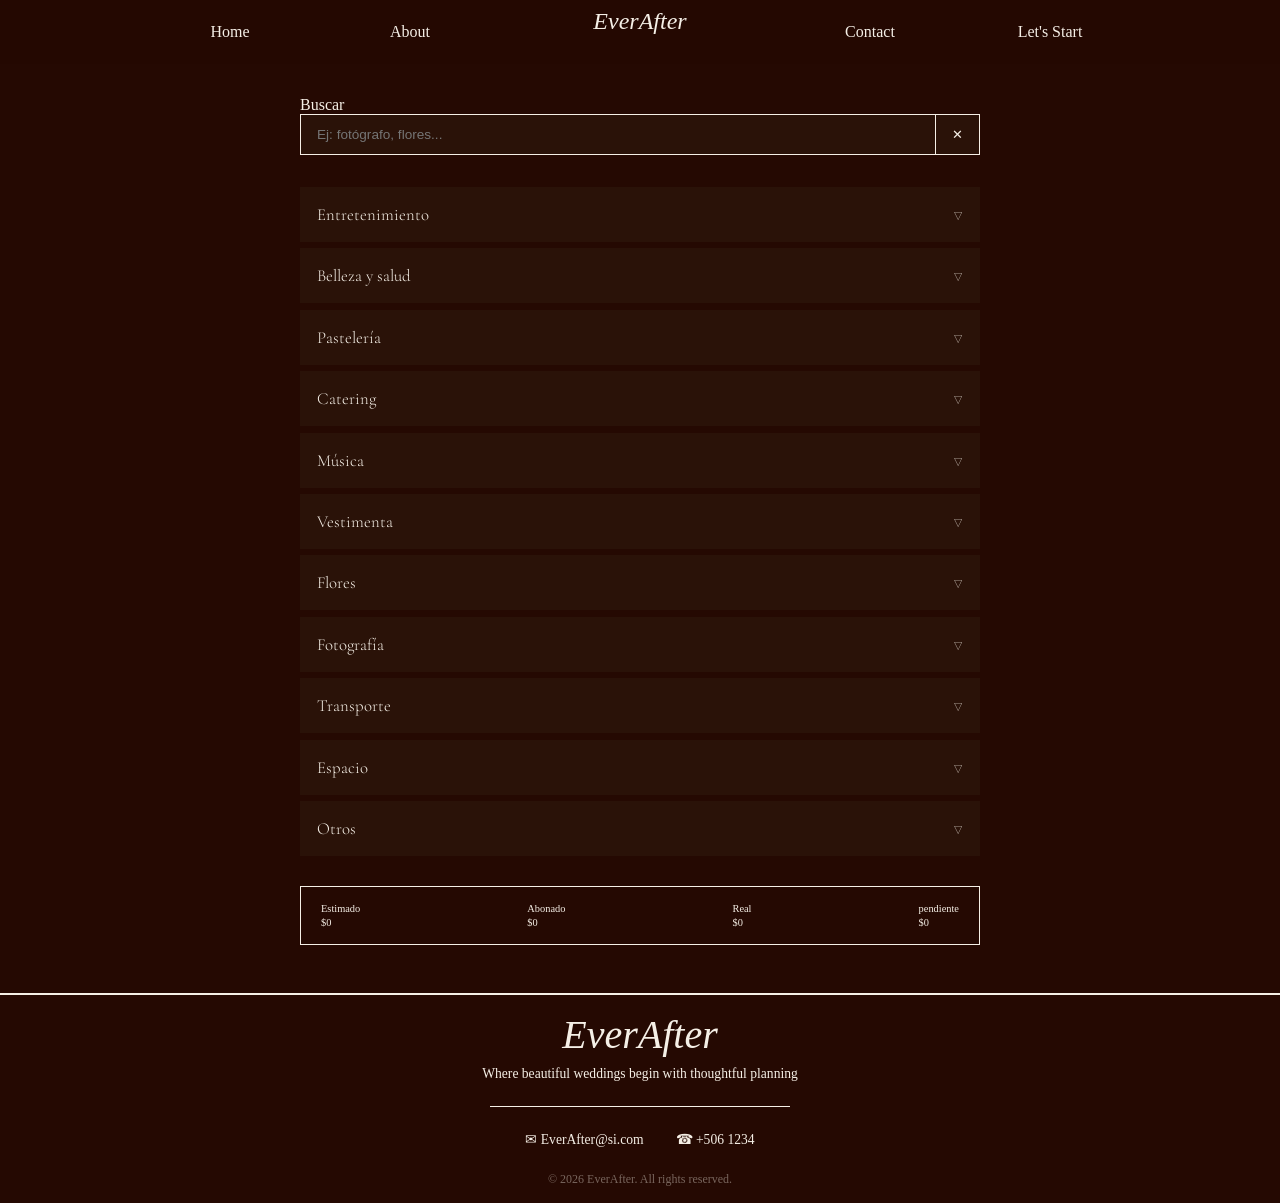
==== budget.html @ 5b274982 "Pagina de Presupuesto" ====
<!DOCTYPE html>
<html lang="es">

<head>
  <meta charset="UTF-8">
  <meta name="viewport" content="width=device-width, initial-scale=1.0">
  <title>Presupuesto</title>

  <link rel="stylesheet" href="css/header.css">
  <link rel="stylesheet" href="css/budget.css">
  <link rel="stylesheet" href="css/footer.css">
</head>

<body>

  <header id="main-header">
    <button id="btnNav">
      <img src="resources/menu.png" alt="Menu">
    </button>
    <h1 class="titulo logo"> EverAfter </h1>

    <nav id="navMenu">
      <ul>
        <li><a href="index.html">Home</a></li>
        <li><a href="">About</a></li>
        <h1 class="logo">EverAfter</h1>
        <li><a href="#main-footer">Contact</a></li>
        <li><a href="form.html">Let's Start</a></li>
      </ul>
    </nav>
  </header>

  <section class="search-wrap">
    <p>Buscar</p>
    <div class="search-box">
      <input type="text" id="searchInput" placeholder="Ej: fotógrafo, flores...">
      <button onclick="clearSearch()">✕</button>
    </div>
  </section>

  <main>
    
    <section class="categories">
      <article class="category" data-cat="Entretenimiento">
        <section onclick="toggle(this)">
          <p>Entretenimiento</p>
          <p>&#9661;</p>
        </section>
        <ul></ul>
      </article>

      <article class="category" data-cat="Belleza y salud">
        <section onclick="toggle(this)">
          <p>Belleza y salud</p>
          <p>&#9661;</p>
        </section>
        <ul></ul>
      </article>

      <article class="category" data-cat="Pastelería">
        <section onclick="toggle(this)">
          <p>Pastelería</p>
          <p>&#9661;</p>
        </section>
        <ul></ul>
      </article>

      <article class="category" data-cat="Catering">
        <section onclick="toggle(this)">
          <p>Catering</p>
          <p>&#9661;</p>
        </section>
        <ul></ul>
      </article>

      <article class="category" data-cat="Música">
        <section onclick="toggle(this)">
          <p>Música</p>
          <p>&#9661;</p>
        </section>
        <ul></ul>
      </article>

      <article class="category" data-cat="Vestimenta">
        <section onclick="toggle(this)">
          <p>Vestimenta</p>
          <p>&#9661;</p>
        </section>
        <ul></ul>
      </article>

      <article class="category" data-cat="Flores">
        <section onclick="toggle(this)">
          <p>Flores</p>
          <p>&#9661;</p>
        </section>
        <ul></ul>
      </article>

      <article class="category" data-cat="Fotografía">
        <section onclick="toggle(this)">
          <p>Fotografía</p>
          <p>&#9661;</p>
        </section>
        <ul></ul>
      </article>

      <article class="category" data-cat="Transporte">
        <section onclick="toggle(this)">
          <p>Transporte</p>
          <p>&#9661;</p>
        </section>
        <ul></ul>
      </article>

      <article class="category" data-cat="Espacio">
        <section onclick="toggle(this)">
          <p>Espacio</p>
          <p>&#9661;</p>
        </section>
        <ul></ul>
      </article>

      <article class="category" data-cat="Otros">
        <section onclick="toggle(this)">
          <p>Otros</p>
          <p>&#9661;</p>
        </section>
        <ul></ul>
      </article>

      <section class="total-bar">
        <p>Estimado <span id="total-estimado">$0</span></p>
        <p>Abonado <span id="total-abonado">$0</span></p>
        <p>Real <span id="total-estimado">$0</span></p>
        <p>pendiente <span id="total-pendiente">$0</span></p>
      </section>
    </section>
    <hr>
  </main>

  <p id="noResults">No se encontraron resultados</p>


  <footer id="main-footer">
    <h2>EverAfter</h2>
    <p>Where beautiful weddings begin with thoughtful planning</p>
    <hr>
    <section class="footer-info">
      <p>&#9993; EverAfter@si.com</p>
      <p>&#9742; +506 1234</p>
    </section>
    <p class="footer-copy">&copy; 2026 EverAfter. All rights reserved.</p>
  </footer>

  <script src="script/script.js"></script>
</body>

</html>
---- css/header.css ----
/* header */

#main-header {
    position: fixed;
    top: 0;
    left: 0;
    width: 100%;
    height: 4rem;
    z-index: 1000;
    background: rgba(37, 9, 2, 0.4); 
    transition: 0.3s;
    opacity: 1;
    font-family: 'Playfair Display', serif;
}

#main-header.hero-color { /*Sirve para el script que cambia color*/
    background: #250902; 
    nav{
        background: #250902;
    }
}

#main-header nav{ /*transicion para cambio de color*/
    transition: 0.3s;
    height: 100%;
}

header h1 { /*Titulo*/
    transform: translateY(0.50rem);
    text-align: center;
    font-weight: normal;
    font-style: italic;
    color: #F5EFE6;
}

.logo { /*h1 cursor pointer*/
    cursor: pointer;
    width: 280px;
}

.titulo { /*titulo oculto para responsive*/
    display: none;
}

#btnNav { /*Boton del nav version movil*/
    display: none;
    background: none;
    border: none;
    cursor: pointer;
}

#btnNav img { /*dimensiones del boton*/
    width: 40px;
    height: 40px;
}

#main-header nav ul { /*propiedades de la lista*/
    list-style: none;
    display: flex;
    justify-content: center;
    gap: 0;
    height: 100%;
}

#main-header nav li { /*items de la lista*/
    flex: 1;
    max-width: 180px;
}

#main-header nav a { /*distribucion y propiedades de la lista*/
    display: flex;
    justify-content: center;
    align-items: center;
    padding: 1rem;
    height: 100%;
    text-decoration: none;
    color: #F5EFE6;
    font-weight: normal;
    transition: .3s;
}


#main-header nav a:hover { /*Efecto al pasar el raton*/
    color: #F5EFE6;
    background: rgba(50, 10, 6, 0.8); 
}

/*media querys*/

@media (max-width: 700px) {
    #main-header{
        display: grid;
        align-items: center;
        grid-template-columns: 50px 1fr 50px;
        background: rgba(37, 9, 2, 0.4); 
    }
    
    
    #main-header nav ul h1{
        display: none;
    }
    
    .titulo{
        transform: translateY(-0.20rem);
        display: grid;
        grid-column: 2;
        justify-self: center;
        font-style: italic;
        color: #F5EFE6;
    }

    #btnNav{
    display: block;
    grid-column: 1;
    cursor: pointer;
    }

    #main-header nav {
        display: none;
        position: absolute;
        height: auto;
        top: 100%;
        left: 0;
        width: 100%;
        background: rgba(37, 9, 2, 0.4); 
    }

    #main-header nav.activo {
        display: block;
        
    }

    #main-header nav ul {
        flex-direction: column;
    }

    #main-header nav li {
        max-width: 100%;
    }

    #main-header nav a {
        width: 100%;
        justify-content: flex-start;
        padding-left: 20px;
    }
}
---- css/budget.css ----
@import url('https://fonts.googleapis.com/css2?family=Cormorant+Garamond:ital,wght@0,400;1,400&family=Jost:wght@300;400&display=swap');

* {
  margin: 0;
  padding: 0;
  box-sizing: border-box;
  overscroll-behavior: none;
}

body {
  background: #250902;
  color: #F5EFE6;
  font-family: inherit;
  font-weight: 300;
  padding: auto;
  padding-top: 6rem;
}

/* Busqueda */
.search-wrap {
  max-width: 680px;
  margin: 0 auto 2rem;
}

.search-box {
  display: flex;
  border: 1px solid #F5EFE6;
  background: #2a1208;
}

.search-box input {
  flex: 1;
  background: none;
  border: none;
  outline: none;
  padding: 0.75rem 1rem;
  color: #f5efe6;
  font-size: 0.85rem;
}

.search-box button {
  background: none;
  border: none;
  border-left: 1px solid #F5EFE6;
  color: #F5EFE6;
  padding: 0 1rem;
  cursor: pointer;
}

/* Categorias */


.categories{
  max-width: 680px;
  margin: 0 auto;
  display: flex;
  flex-direction: column;
  gap: 0.4rem;
}
.category {
  background: #2a1208;
  border: 1px solid transparent;
}



.category.open {
  border-color: #F5EFE6;
}

.category section {
  display: flex;
  align-items: center;
  justify-content: space-between;
  padding: 1rem;
  cursor: pointer;
  font-family: 'Cormorant Garamond', serif;
  font-size: 1.05rem;
}

.category ul {
  display: none;
  list-style: none;
}

.category.open ul {
  display: block;
}

.category li {
  display: grid;
  grid-template-columns: 1fr auto auto auto;
  align-items: center;
  padding: 0.6rem 1.25rem;
  gap: 1rem;
  font-size: 0.82rem;
  color: #F5EFE6;
}

.category li label {
  display: flex;
  align-items: center;
  gap: 0.4rem;
  font-size: 0.65rem;
  text-transform: uppercase;
}

.category li input {
  width: 80px;
  background: none;
  border: none;
  border-bottom: 1px solid #550902;
  color: #F5EFE6;
  font-family: 'Cormorant Garamond', serif;
  font-style: italic;
  font-size: 0.9rem;
  padding: 0.1rem 0.3rem;
  text-align: right;
  outline: none;
}
hr{
  border: 1px solid#F5EFE6;
  width: 100%;
  margin-top: 3rem;
}

/* Total */
.total-bar {
  width: 100%;
  margin: 1.5rem auto 0;
  display: flex;
  justify-content: space-between;
  padding: 1rem 1.25rem;
  border: 1px solid #F5EFE6;
  background: #250902;
}

.total-bar p {
  display: flex;
  flex-direction: column;
  gap: 0.2rem;
  font-size: 0.65rem;
}

#noResults {
  display: none;
}
---- css/footer.css ----
/* footer */

#main-footer {
    background: #250902;
    color: #F5EFE6;
    text-align: center;
    padding: 1rem 1rem;
    
}

#main-footer h2 { /*Titulo del footer*/
    font-family: 'Playfair Display', serif;
    font-style: italic;
    font-size: 2.5rem;
    font-weight: normal;
    margin: 0 0 0.5rem;
}

#main-footer p { /*parrafo*/
    font-size: 0.85rem;
    margin: 0 0 1.5rem;
}

#main-footer hr { /*Linea*/
    border: none;
    border-top: 1px solid #F5EFE6;
    max-width: 300px;
    margin: 0 auto 1.5rem;
}

#main-footer .footer-info { /*Info de contacto*/
    display: flex;
    justify-content: center;
    gap: 2rem;
    margin-bottom: 1.5rem;
}

#main-footer .footer-info p {
    margin: 0;
}

#main-footer .footer-copy { /*Copyright*/
    font-size: 0.75rem;
    color: rgba(245, 239, 230, 0.4);
    margin: 0;
}
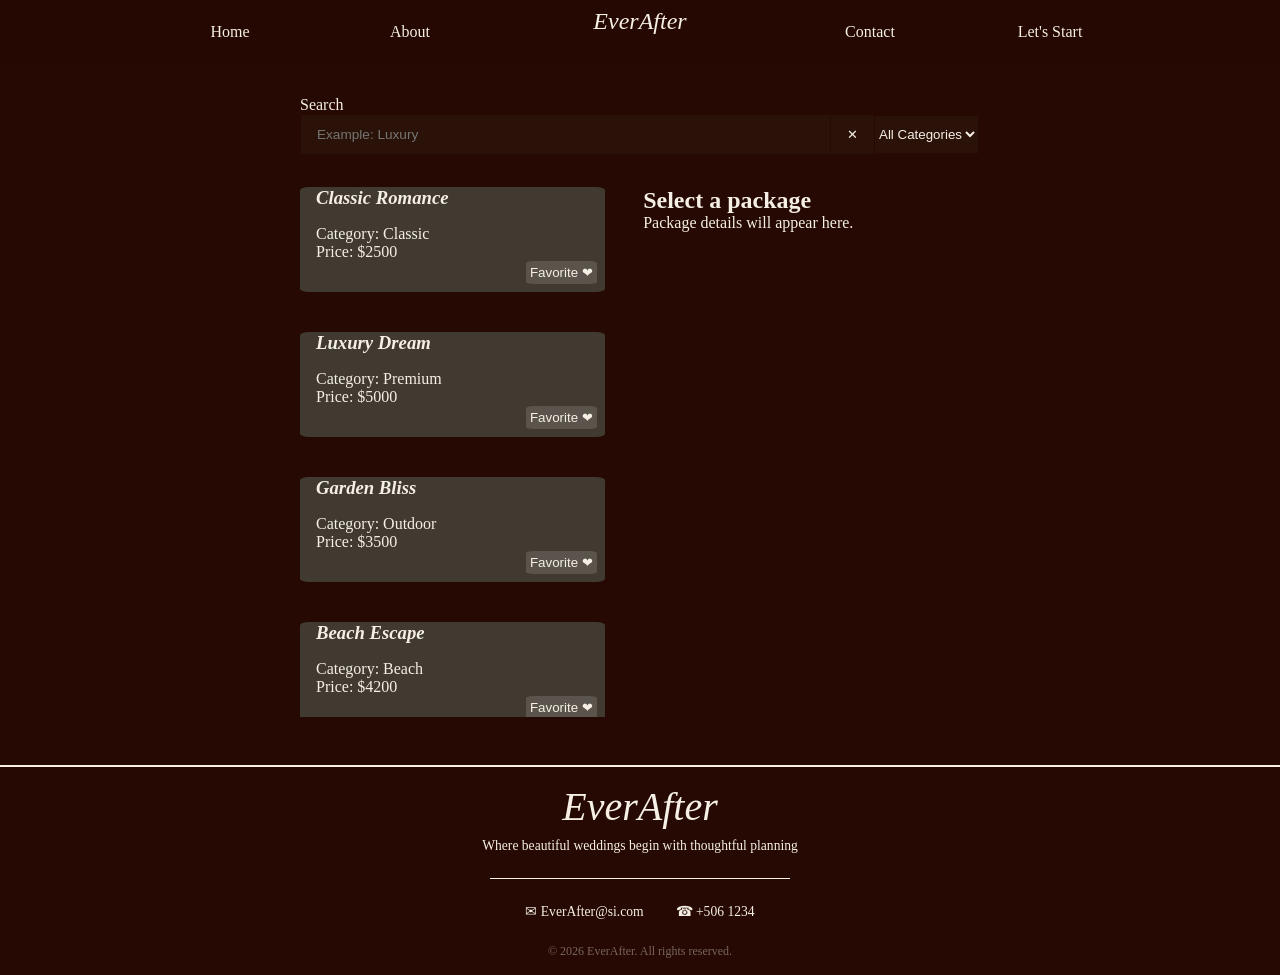
==== commit 259880b2: "Corrección de Pagina Solución" ====
--- a/budget.html
+++ b/budget.html
@@ -4,7 +4,7 @@
 <head>
   <meta charset="UTF-8">
   <meta name="viewport" content="width=device-width, initial-scale=1.0">
-  <title>Presupuesto</title>
+  <title>Budget</title>
 
   <link rel="stylesheet" href="css/header.css">
   <link rel="stylesheet" href="css/budget.css">
@@ -31,115 +31,39 @@
   </header>
 
   <section class="search-wrap">
-    <p>Buscar</p>
+    <p>Search</p>
     <div class="search-box">
-      <input type="text" id="searchInput" placeholder="Ej: fotógrafo, flores...">
+      <input type="text" id="searchInput" placeholder="Example: Luxury">
       <button onclick="clearSearch()">✕</button>
+
+      <select id="filterCategory">
+        <option value="all">All Categories</option>
+        <option value="Classic">Classic</option>
+        <option value="Premium">Premium</option>
+        <option value="Outdoor">Outdoor</option>
+        <option value="Beach">Beach</option>
+        <option value="Favorites">Favorites</option>
+      </select>
     </div>
   </section>
 
   <main>
-    
-    <section class="categories">
-      <article class="category" data-cat="Entretenimiento">
-        <section onclick="toggle(this)">
-          <p>Entretenimiento</p>
-          <p>&#9661;</p>
-        </section>
-        <ul></ul>
-      </article>
+    <section id="packages">
+      <section id="packages-container"></section>
 
-      <article class="category" data-cat="Belleza y salud">
-        <section onclick="toggle(this)">
-          <p>Belleza y salud</p>
-          <p>&#9661;</p>
-        </section>
-        <ul></ul>
-      </article>
+      <section id="package-details">
 
-      <article class="category" data-cat="Pastelería">
-        <section onclick="toggle(this)">
-          <p>Pastelería</p>
-          <p>&#9661;</p>
-        </section>
-        <ul></ul>
-      </article>
+        <h2>Select a package</h2>
 
-      <article class="category" data-cat="Catering">
-        <section onclick="toggle(this)">
-          <p>Catering</p>
-          <p>&#9661;</p>
-        </section>
-        <ul></ul>
-      </article>
+        <p>Package details will appear here.</p>
 
-      <article class="category" data-cat="Música">
-        <section onclick="toggle(this)">
-          <p>Música</p>
-          <p>&#9661;</p>
-        </section>
-        <ul></ul>
-      </article>
-
-      <article class="category" data-cat="Vestimenta">
-        <section onclick="toggle(this)">
-          <p>Vestimenta</p>
-          <p>&#9661;</p>
-        </section>
-        <ul></ul>
-      </article>
-
-      <article class="category" data-cat="Flores">
-        <section onclick="toggle(this)">
-          <p>Flores</p>
-          <p>&#9661;</p>
-        </section>
-        <ul></ul>
-      </article>
-
-      <article class="category" data-cat="Fotografía">
-        <section onclick="toggle(this)">
-          <p>Fotografía</p>
-          <p>&#9661;</p>
-        </section>
-        <ul></ul>
-      </article>
-
-      <article class="category" data-cat="Transporte">
-        <section onclick="toggle(this)">
-          <p>Transporte</p>
-          <p>&#9661;</p>
-        </section>
-        <ul></ul>
-      </article>
-
-      <article class="category" data-cat="Espacio">
-        <section onclick="toggle(this)">
-          <p>Espacio</p>
-          <p>&#9661;</p>
-        </section>
-        <ul></ul>
-      </article>
-
-      <article class="category" data-cat="Otros">
-        <section onclick="toggle(this)">
-          <p>Otros</p>
-          <p>&#9661;</p>
-        </section>
-        <ul></ul>
-      </article>
-
-      <section class="total-bar">
-        <p>Estimado <span id="total-estimado">$0</span></p>
-        <p>Abonado <span id="total-abonado">$0</span></p>
-        <p>Real <span id="total-estimado">$0</span></p>
-        <p>pendiente <span id="total-pendiente">$0</span></p>
       </section>
     </section>
+
     <hr>
   </main>
 
-  <p id="noResults">No se encontraron resultados</p>
+
 
 
   <footer id="main-footer">
--- a/css/budget.css
+++ b/css/budget.css
@@ -24,7 +24,7 @@
 
 .search-box {
   display: flex;
-  border: 1px solid #F5EFE6;
+  border: 1px solid #250902;
   background: #2a1208;
 }
 
@@ -41,107 +41,143 @@
 .search-box button {
   background: none;
   border: none;
-  border-left: 1px solid #F5EFE6;
+  border-left: 1px solid #250902;
   color: #F5EFE6;
   padding: 0 1rem;
   cursor: pointer;
 }
 
-/* Categorias */
+#filterCategory {
+  background-color: #2a1208;
+  color: #F5EFE6;
+  border: 1px solid #250902;
+  text-align: center;
+}
 
 
-.categories{
+select:focus {
+  outline: none;
+  border: 1px solid #250902;
+}
+
+select option {
+  background: #2a1208;
+
+}
+
+
+/* paquetes */
+
+#packages {
   max-width: 680px;
   margin: 0 auto;
-  display: flex;
-  flex-direction: column;
+  display: grid;
+  grid-template-columns: 1fr 1fr;
   gap: 0.4rem;
+
 }
-.category {
-  background: #2a1208;
-  border: 1px solid transparent;
+#packages-container{
+  overflow-y: auto;
+   max-height: 530px;
+   scroll-behavior: smooth;
+}
+#packages-container::-webkit-scrollbar {
+    width: 8px;
+}
+
+#packages-container::-webkit-scrollbar-thumb {
+    background: #888;
+    border-radius: 10px;
+}
+ .package-card {
+  background: #403a31;
+  margin-bottom: 2.5rem;
+  margin-right: 2rem;
+  border-radius: 3%;
+  cursor: pointer;
+}
+
+.package-card h3 {
+  font-family: 'Playfair Display', serif;
+  font-style: italic;
+  margin-left: 1rem;
+  margin-bottom: 1rem;
+}
+
+.package-card p {
+  margin-left: 1rem;
+}
+
+.package-card button {
+  background: #5a544c;
+  color: #F5EFE6;
+  border: none;
+  padding: 0.25rem;
+  border-radius: 10%;
+  margin-bottom: 0.50rem;
+  margin-right: 0.50rem;
+  cursor: pointer;
 }
 
 
 
-.category.open {
-  border-color: #F5EFE6;
+.package-card .card-footer {
+  display: flex;
+  justify-content: flex-end;
 }
 
-.category section {
-  display: flex;
+.details-card {
+  background: #403a31;
+  border-radius: 10px;
   align-items: center;
-  justify-content: space-between;
-  padding: 1rem;
-  cursor: pointer;
-  font-family: 'Cormorant Garamond', serif;
-  font-size: 1.05rem;
+  max-width: 500px;
+  height: 530px;
+  text-align: center;
+  padding-bottom: 1.35rem;
+  border: #403a31;
 }
 
-.category ul {
-  display: none;
-  list-style: none;
+.details-card h2 {
+  font-family: 'Playfair Display', serif;
+  font-style: italic;
+  margin-top: 1rem;
 }
 
-.category.open ul {
-  display: block;
+.details-card .description {
+  text-align: center;
+  margin-bottom: 1rem;
 }
 
-.category li {
-  display: grid;
-  grid-template-columns: 1fr auto auto auto;
-  align-items: center;
-  padding: 0.6rem 1.25rem;
-  gap: 1rem;
-  font-size: 0.82rem;
-  color: #F5EFE6;
+.details-card p {
+  margin-left: 1rem;
+  text-align: left;
 }
 
-.category li label {
-  display: flex;
-  align-items: center;
-  gap: 0.4rem;
-  font-size: 0.65rem;
-  text-transform: uppercase;
+.details-card li {
+  list-style: none;
+  margin-left: 1rem;
+  background: #5a544c;
+  border-radius: 10%;
+  margin-top: 1rem;
+  margin-right: 0.90rem;
 }
 
-.category li input {
-  width: 80px;
-  background: none;
-  border: none;
-  border-bottom: 1px solid #550902;
-  color: #F5EFE6;
-  font-family: 'Cormorant Garamond', serif;
-  font-style: italic;
-  font-size: 0.9rem;
-  padding: 0.1rem 0.3rem;
-  text-align: right;
-  outline: none;
+.details-card img {
+  margin-top: 1rem;
+  width: 90%;
+  height: 220px;
+  object-fit: cover;
+  border-radius: 10px;
 }
-hr{
+
+.details-card ul {
+  display: grid;
+  grid-template-columns: 1fr 1fr 1fr;
+}
+
+hr {
   border: 1px solid#F5EFE6;
   width: 100%;
   margin-top: 3rem;
 }
 
-/* Total */
-.total-bar {
-  width: 100%;
-  margin: 1.5rem auto 0;
-  display: flex;
-  justify-content: space-between;
-  padding: 1rem 1.25rem;
-  border: 1px solid #F5EFE6;
-  background: #250902;
-}
-
-.total-bar p {
-  display: flex;
-  flex-direction: column;
-  gap: 0.2rem;
-  font-size: 0.65rem;
-}
-
-#noResults {
-  display: none;
-}
